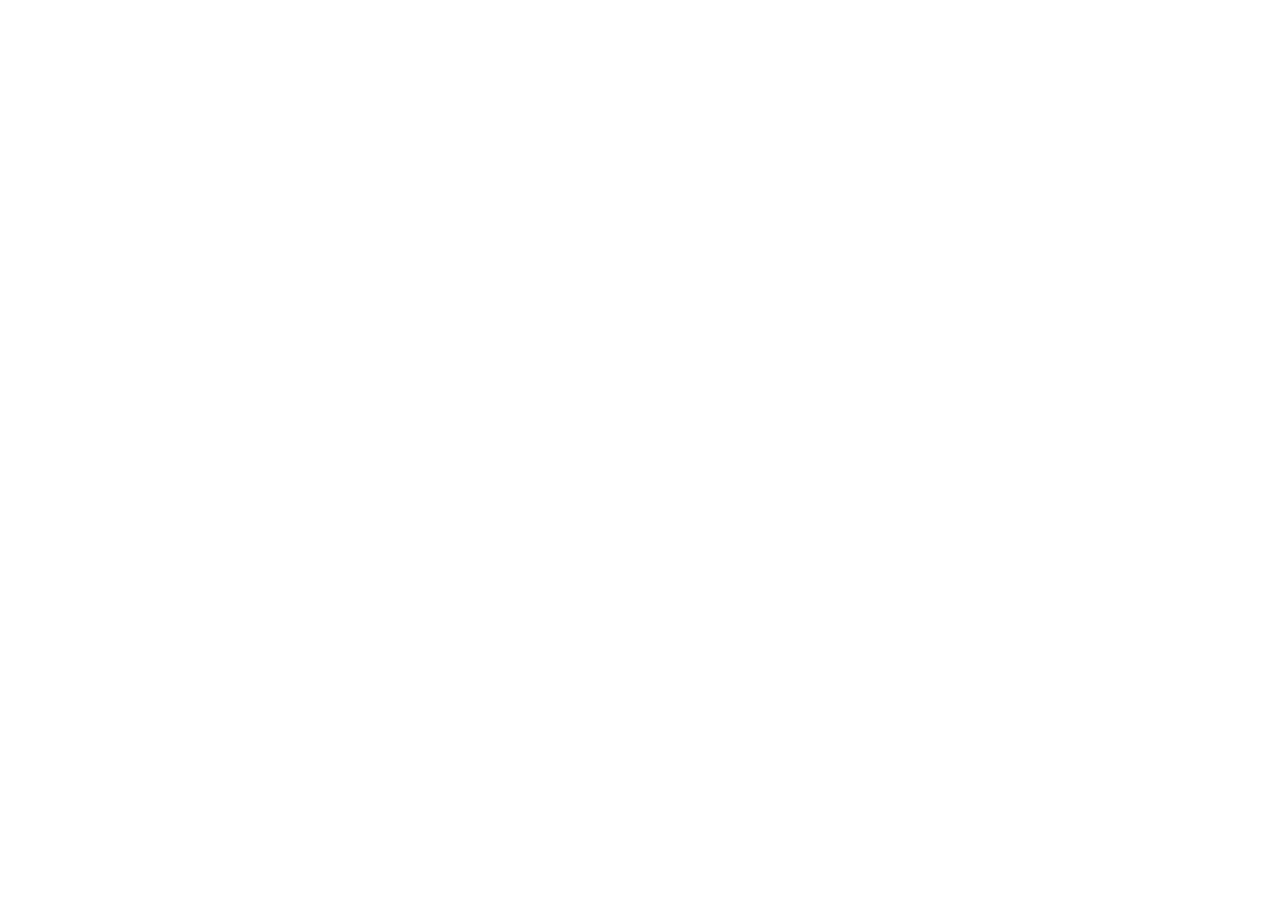
==== index.html @ 6e57a61f "demo" ====
<!DOCTYPE html>
<html lang="en">
<head>
    <meta charset="UTF-8">
    <meta name="viewport" content="width=device-width, initial-scale=1.0">
    <title>Gabriel Awushie-Tetteh</title>
</head>
<body>
    
</body>
</html>
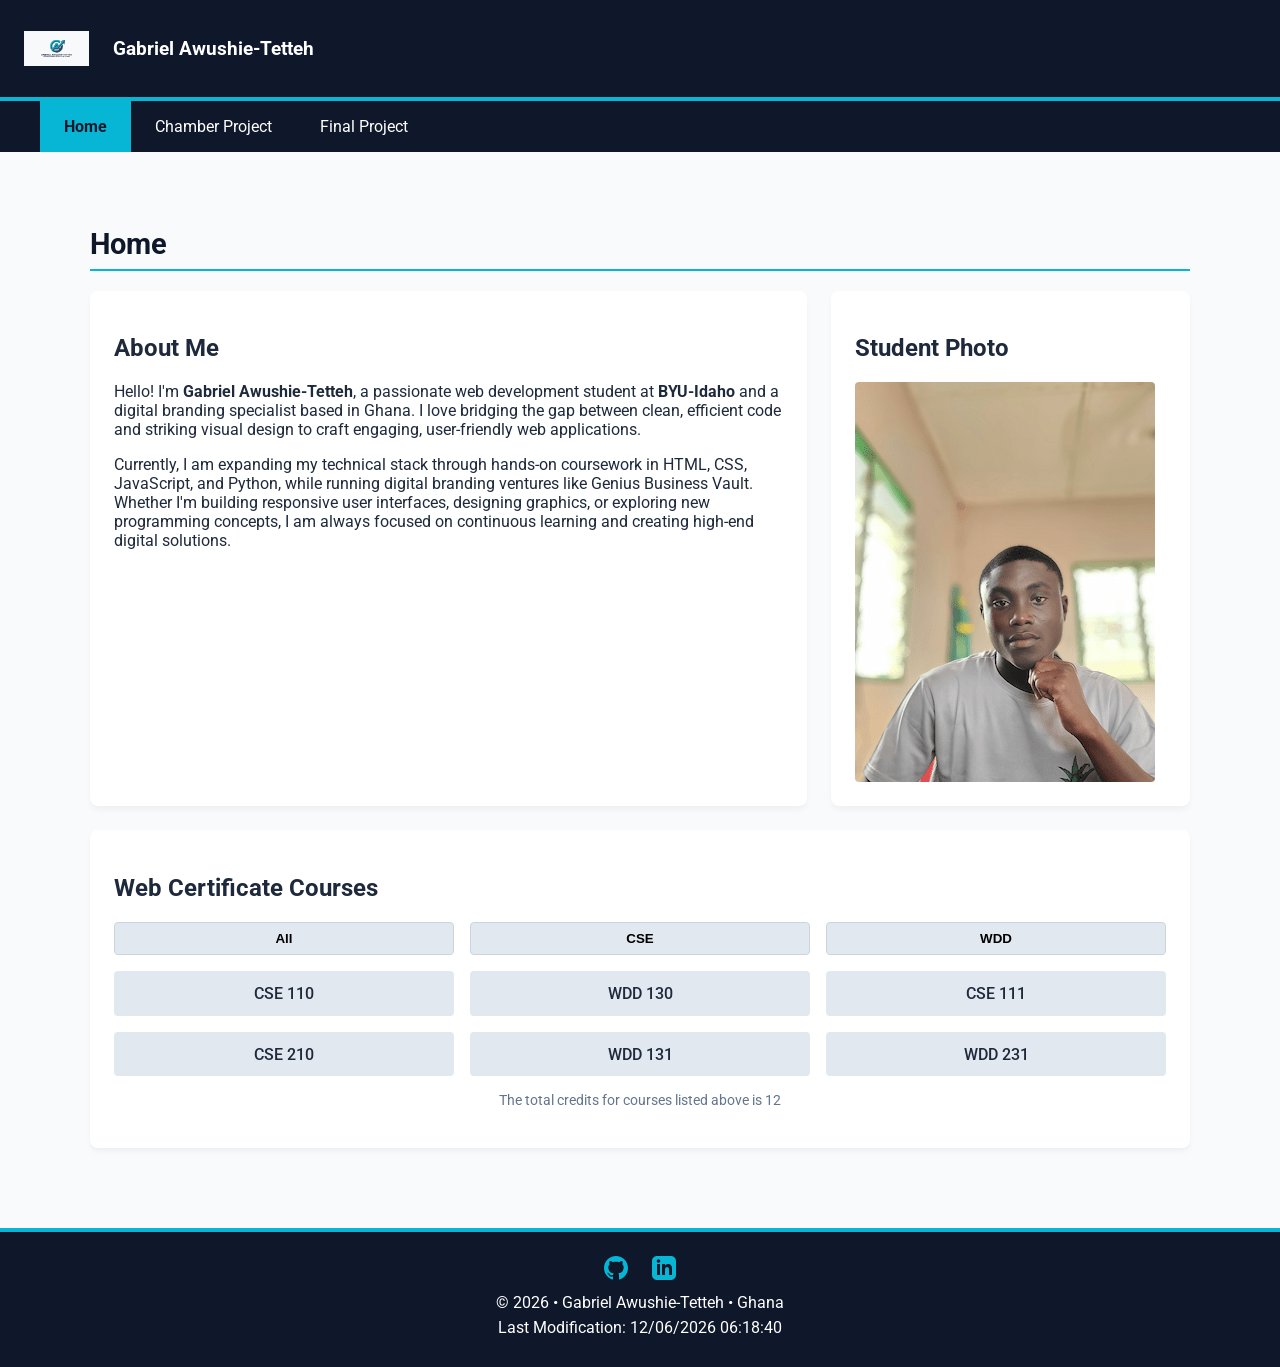
==== commit 83705428: "creating course homepage" ====
--- a/index.html
+++ b/index.html
@@ -1,11 +1,95 @@
 <!DOCTYPE html>
 <html lang="en">
+
 <head>
     <meta charset="UTF-8">
     <meta name="viewport" content="width=device-width, initial-scale=1.0">
-    <title>Gabriel Awushie-Tetteh</title>
+    <title>Gabriel Awushie-Tetteh - WDD 231 Home</title>
+    <meta name="description" content="WDD 231 course home page for Gabriel Awushie-Tetteh">
+    <meta name="author" content="Gabriel Awushie-Tetteh">
+
+    <!-- Google Fonts -->
+    <link rel="preconnect" href="https://fonts.googleapis.com">
+    <link rel="preconnect" href="https://fonts.gstatic.com" crossorigin>
+    <link href="https://fonts.googleapis.com/css2?family=Roboto:wght@400;700&display=swap" rel="stylesheet">
+
+    <!-- Stylesheets -->
+    <link rel="stylesheet" href="styles/small.css">
+    <link rel="stylesheet" href="styles/large.css" media="(min-width: 37.5rem)">
+    
+    <script src="scripts/homepage.js" defer></script>
 </head>
+
 <body>
-    
+    <header>
+        <img src="images/logo.svg" alt="Site Logo">
+        <span>Gabriel Awushie-Tetteh</span>
+        <button id="menu" aria-label="Open Navigation Menu"></button>
+    </header>
+
+    <nav>
+        <ul class="navigation">
+            <li><a href="#" class="active">Home</a></li>
+            <li><a href="#">Chamber Project</a></li>
+            <li><a href="#">Final Project</a></li>
+        </ul>
+    </nav>
+
+    <main>
+        <h1>Home</h1>
+
+        <div class="hero-grid">
+            <section class="about">
+                <h2>About Me</h2>
+            <p>Hello! I'm <strong>Gabriel Awushie-Tetteh</strong>, a passionate web development student at
+                <strong>BYU-Idaho</strong> and a digital branding specialist based in Ghana. I love bridging the gap
+                between clean, efficient code and striking visual design to craft engaging, user-friendly web applications.</p>
+            <p>Currently, I am expanding my technical stack through hands-on coursework in HTML, CSS, JavaScript, and Python, while
+                running digital branding ventures like Genius Business Vault. Whether I'm building responsive user
+                interfaces, designing graphics, or exploring new programming concepts, I am always focused on continuous learning
+                and creating high-end digital solutions.</p>
+            </section>
+
+            <section class="photo">
+                <h2>Student Photo</h2>
+                <img src="images/profile.webp" alt="Gabriel Awushie-Tetteh Student Photo">
+            </section>
+        </div>
+
+        <section class="certificates">
+            <h2>Web Certificate Courses</h2>
+        <div class="cert-filter-buttons">
+            <button id="all-btn">All</button>
+            <button id="cse-btn">CSE</button>
+            <button id="wdd-btn">WDD</button>
+        </div>
+            <div class="cert-list">
+                <div class="cert-item">WDD 130</div>
+                <div class="cert-item">WDD 131</div>
+                <div class="cert-item">WDD 231</div>
+            </div>
+            <p class="cert-credits">The total credits for courses listed above is 6</p>
+        </section>
+    </main>
+
+<footer>
+    <div class="social-links">
+        <a href="https://github.com/GeniusGabriel" target="_blank" aria-label="GitHub">
+            <svg width="24" height="24" viewBox="0 0 24 24" fill="currentColor">
+                <path
+                    d="M12 0c-6.626 0-12 5.373-12 12 0 5.302 3.438 9.8 8.207 11.387.599.111.793-.261.793-.577v-2.234c-3.338.726-4.033-1.416-4.033-1.416-.546-1.387-1.333-1.756-1.333-1.756-1.089-.745.083-.729.083-.729 1.205.084 1.839 1.237 1.839 1.237 1.07 1.834 2.807 1.304 3.492.997.107-.775.418-1.305.762-1.604-2.665-.305-5.467-1.334-5.467-5.931 0-1.311.469-2.381 1.236-3.221-.124-.303-.535-1.524.117-3.176 0 0 1.008-.322 3.301 1.23.957-.266 1.983-.399 3.003-.404 1.02.005 2.047.138 3.006.404 2.291-1.552 3.297-1.23 3.297-1.23.653 1.653.242 2.874.118 3.176.77.84 1.235 1.911 1.235 3.221 0 4.609-2.807 5.624-5.479 5.921.43.372.823 1.102.823 2.222v3.293c0 .319.192.694.801.576 4.765-1.589 8.199-6.086 8.199-11.386 0-6.627-5.373-12-12-12z" />
+            </svg>
+        </a>
+        <a href="https://www.linkedin.com/in/gabriel-awushie-tetteh-2741223a4" target="_blank" aria-label="LinkedIn">
+            <svg width="24" height="24" viewBox="0 0 24 24" fill="currentColor">
+                <path
+                    d="M19 0h-14c-2.761 0-5 2.239-5 5v14c0 2.761 2.239 5 5 5h14c2.762 0 5-2.239 5-5v-14c0-2.761-2.238-5-5-5zm-11 19h-3v-11h3v11zm-1.5-12.268c-.966 0-1.75-.79-1.75-1.764s.784-1.764 1.75-1.764 1.75.79 1.75 1.764-.783 1.764-1.75 1.764zm13.5 12.268h-3v-5.604c0-3.368-4-3.113-4 0v5.604h-3v-11h3v1.765c1.396-2.586 7-2.777 7 2.476v6.759z" />
+            </svg>
+        </a>
+    </div>
+    <p>&copy; <span id="currentyear"></span> • Gabriel Awushie-Tetteh • Ghana</p>
+    <p id="lastModified"></p>
+</footer>
 </body>
+
 </html>
--- a/styles/small.css
+++ b/styles/small.css
@@ -0,0 +1,197 @@
+:root {
+    --bg-color: #f8fafc;
+    --card-bg: #ffffff;
+    --primary-color: #0f172a;
+    --accent-color: #06b6d4;
+    --text-color: #1e293b;
+    --nav-bg: #1e293b;
+}
+
+/* Base Layout */
+body {
+    font-family: 'Roboto', sans-serif;
+    margin: 0;
+    padding: 0;
+    box-sizing: border-box;
+    background-color: var(--bg-color);
+    color: var(--text-color);
+}
+
+/* Header */
+header {
+    background-color: var(--primary-color);
+    color: #ffffff;
+    padding: 1rem 1.5rem;
+    display: flex;
+    align-items: center;
+    gap: 1rem;
+    border-bottom: 4px solid var(--accent-color);
+}
+
+header img {
+    width: 65px;
+    height: 65px;
+    object-fit: contain;
+}
+
+header span {
+    font-size: 1.2rem;
+    font-weight: 700;
+}
+
+/* Hamburger Button */
+#menu {
+    font-size: 1.8rem;
+    background: none;
+    border: none;
+    color: #ffffff;
+    cursor: pointer;
+    margin-left: auto;
+}
+
+#menu::before {
+    content: "☰";
+}
+
+#menu.open::before {
+    content: "✕";
+}
+
+/* Navigation */
+nav {
+    background-color: var(--nav-bg);
+}
+
+.navigation {
+    display: none;
+    list-style: none;
+    margin: 0;
+    padding: 0;
+}
+
+.navigation.open {
+    display: flex;
+    flex-direction: column;
+}
+
+.navigation li a {
+    display: block;
+    color: #ffffff;
+    text-decoration: none;
+    padding: 0.8rem 1.5rem;
+    border-bottom: 1px solid rgba(255, 255, 255, 0.05);
+}
+
+.navigation li a:hover,
+.navigation li a.active {
+    background-color: var(--accent-color);
+    color: var(--primary-color);
+    font-weight: 700;
+}
+
+/* Main Content Area */
+main {
+    max-width: 900px;
+    margin: 0 auto;
+    padding: 1.5rem;
+}
+
+h1 {
+    font-size: 1.8rem;
+    color: var(--primary-color);
+    border-bottom: 2px solid var(--accent-color);
+    padding-bottom: 0.5rem;
+}
+
+section {
+    background: var(--card-bg);
+    padding: 1.5rem;
+    margin-bottom: 1.5rem;
+    border-radius: 8px;
+    box-shadow: 0 4px 6px -1px rgba(15, 23, 42, 0.05);
+}
+
+section img {
+    max-width: 100%;
+    height: auto;
+    display: block;
+    margin-top: 0.5rem;
+    border-radius: 4px;
+}
+
+/* Certificate Courses Section */
+.cert-filter-buttons {
+    display: flex;
+    gap: 0.5rem;
+    margin-bottom: 1rem;
+}
+
+.cert-filter-buttons button {
+    flex: 1;
+    padding: 0.5rem;
+    background-color: #e2e8f0;
+    border: 1px solid #cbd5e1;
+    font-weight: bold;
+    cursor: pointer;
+    border-radius: 4px;
+}
+
+.cert-list {
+    display: flex;
+    flex-direction: column;
+    gap: 0.5rem;
+}
+
+.cert-item {
+    background-color: #e2e8f0;
+    text-align: center;
+    padding: 0.8rem;
+    border-radius: 4px;
+    font-weight: 500;
+}
+
+.cert-item.completed {
+    background-color: var(--accent-color);
+    color: var(--primary-color);
+    font-weight: 700;
+}
+
+.cert-credits {
+    text-align: center;
+    font-size: 0.9rem;
+    margin-top: 1rem;
+    color: #64748b;
+}
+
+/* Footer */
+footer {
+    background-color: var(--primary-color);
+    color: #ffffff;
+    text-align: center;
+    padding: 1.5rem;
+    margin-top: 2rem;
+    border-top: 4px solid var(--accent-color);
+}
+
+.social-links {
+    display: flex;
+    justify-content: center;
+    gap: 1.5rem;
+    margin-bottom: 0.8rem;
+}
+
+.social-links a {
+    color: var(--accent-color);
+    display: inline-flex;
+    align-items: center;
+    transition: transform 0.2s ease, color 0.2s ease;
+}
+
+.social-links a:hover {
+    color: #ffffff;
+    transform: translateY(-2px);
+}
+
+footer p {
+    margin: 0.4rem 0;
+}
--- a/styles/large.css
+++ b/styles/large.css
@@ -0,0 +1,58 @@
+@media (min-width: 37.5rem) {
+
+    /* Header layout */
+    header {
+        justify-content: flex-start;
+        gap: 1.5rem;
+    }
+
+    #menu {
+        display: none;
+    }
+
+    /* Horizontal navigation */
+    nav {
+        background-color: var(--primary-color);
+    }
+
+    .navigation {
+        display: flex !important;
+        flex-direction: row;
+        justify-content: flex-start;
+        max-width: 1200px;
+        margin: 0 auto;
+    }
+
+    .navigation li a {
+        border-bottom: none;
+        padding: 1rem 1.5rem;
+    }
+
+    /* Main Grid Layout matching template */
+    main {
+        max-width: 1100px;
+        margin: 2rem auto;
+    }
+
+    .hero-grid {
+        display: grid;
+        grid-template-columns: 2fr 1fr;
+        gap: 1.5rem;
+    }
+
+    section {
+        margin-bottom: 1.5rem;
+    }
+
+    /* Certificate Courses Grid */
+    .cert-filter-buttons {
+        gap: 1rem;
+        margin-bottom: 1rem;
+    }
+
+    .cert-list {
+        display: grid;
+        grid-template-columns: repeat(3, 1fr);
+        gap: 1rem;
+    }
+}
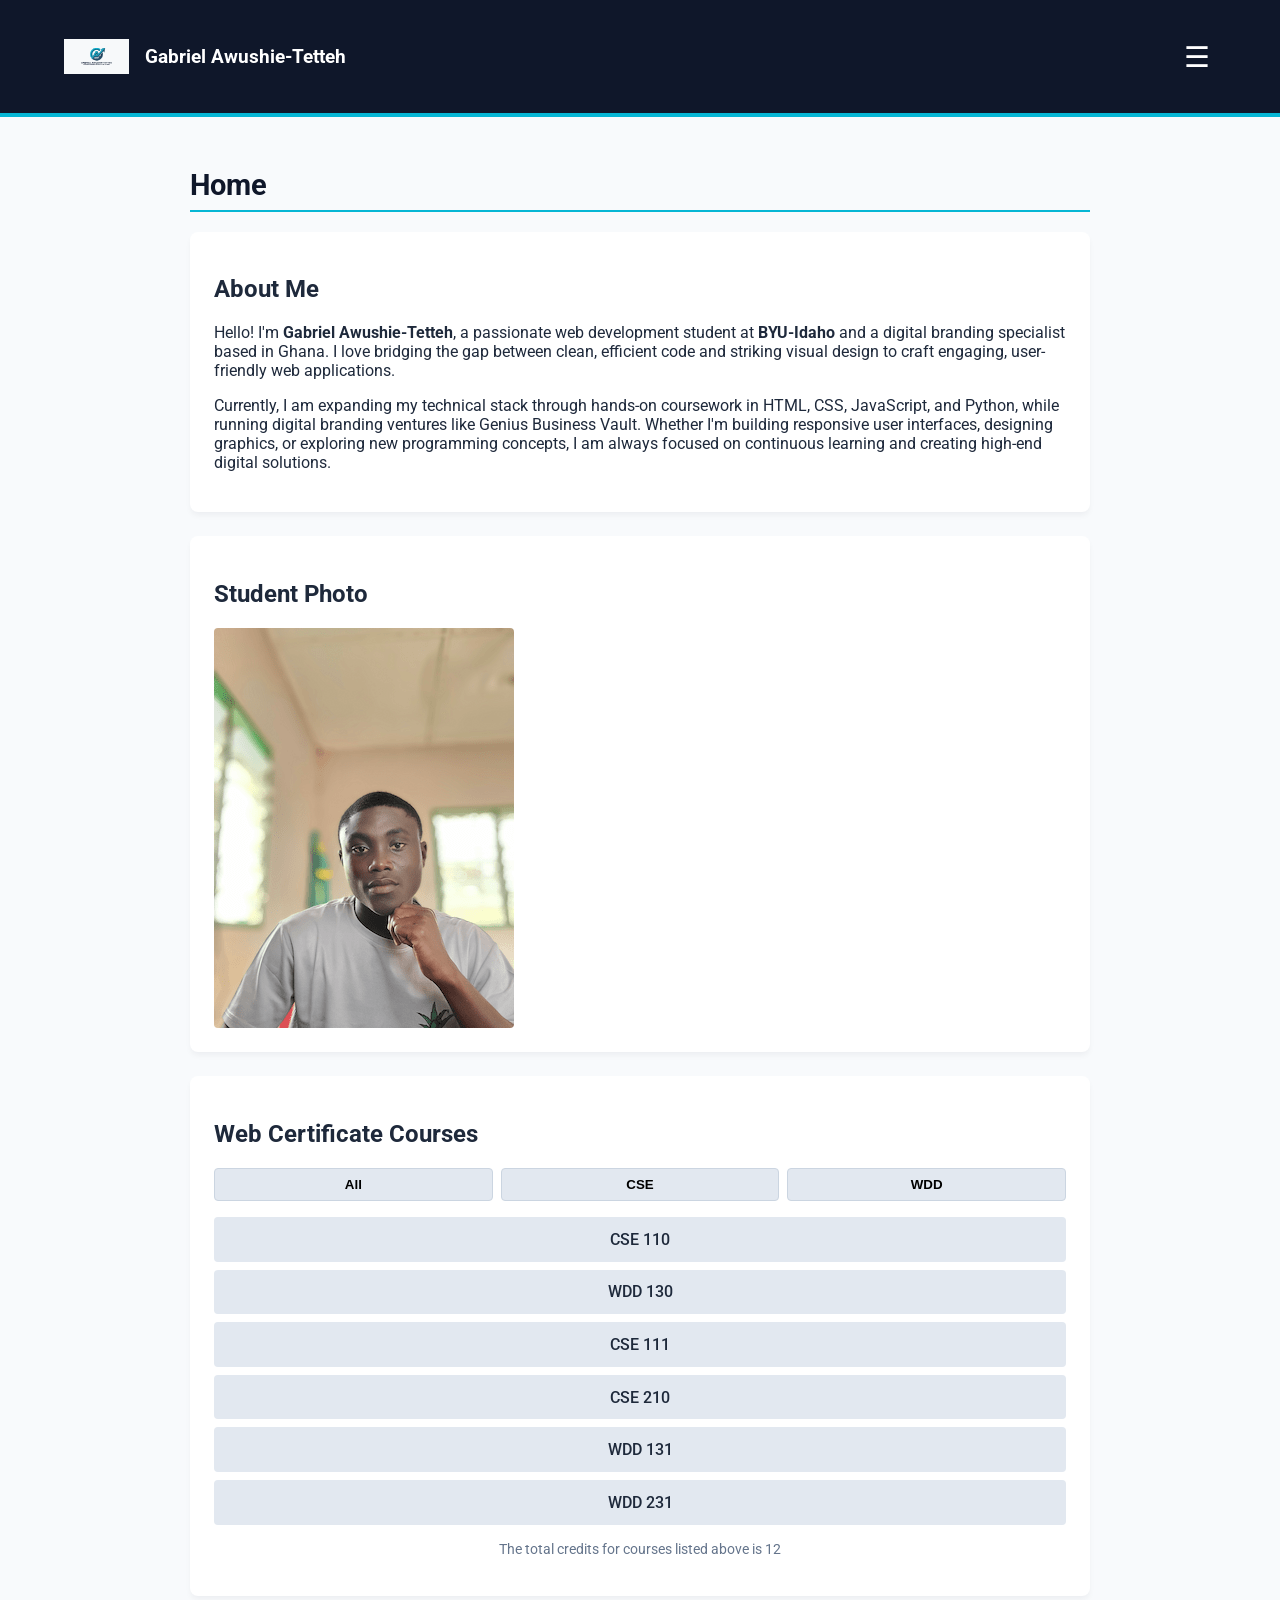
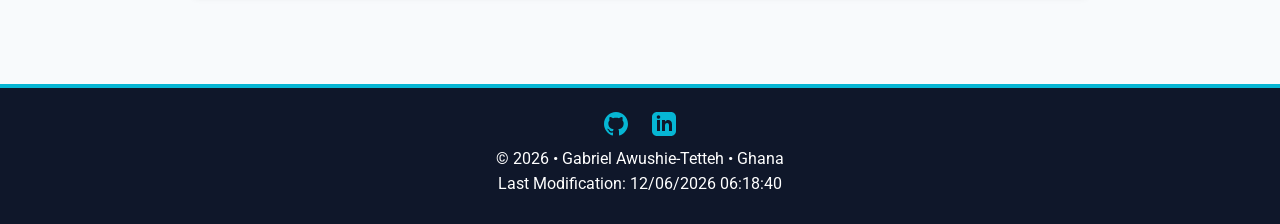
==== commit fcaa2a08: "updating chamber directory project" ====
--- a/index.html
+++ b/index.html
@@ -7,6 +7,10 @@
     <title>Gabriel Awushie-Tetteh - WDD 231 Home</title>
     <meta name="description" content="WDD 231 course home page for Gabriel Awushie-Tetteh">
     <meta name="author" content="Gabriel Awushie-Tetteh">
+    <meta property="og:title"  content="Gabriel Awushie_Tetteh | WDD 231 Portfolio">
+    <meta property="og:description" content="Explore web development projects, certificate courses, and digital solutions by Gabriel Awushie-Tetteh at BYU-Idaho." >
+    <meta property="og:image" content="https://raw.githubusercontent.com/YOUR_GITHUB_USERNAME/wdd231/main/images/logo.png" />
+    <meta property="og:type" content="website" />
 
     <!-- Google Fonts -->
     <link rel="preconnect" href="https://fonts.googleapis.com">
@@ -16,13 +20,14 @@
     <!-- Stylesheets -->
     <link rel="stylesheet" href="styles/small.css">
     <link rel="stylesheet" href="styles/large.css" media="(min-width: 37.5rem)">
+    <link rel="icon" href="favicon.ico">
     
     <script src="scripts/homepage.js" defer></script>
 </head>
 
 <body>
     <header>
-        <img src="images/logo.svg" alt="Site Logo">
+        <img src="images/logo.svg" alt="Site Logo" width="24" height="24">
         <span>Gabriel Awushie-Tetteh</span>
         <button id="menu" aria-label="Open Navigation Menu"></button>
     </header>
--- a/styles/large.css
+++ b/styles/large.css
@@ -1,58 +1,75 @@
-@media (min-width: 37.5rem) {
+/* LARGER SCREENS */
+@media screen and (min-width: 40rem) {
 
-    /* Header layout */
     header {
-        justify-content: flex-start;
-        gap: 1.5rem;
+        padding: 1.5rem 5%;
     }
 
-    #menu {
+    .brand h1 {
+        font-size: 1.8rem;
+    }
+
+    #menu-button {
         display: none;
     }
 
-    /* Horizontal navigation */
     nav {
-        background-color: var(--primary-color);
+        display: block;
     }
 
-    .navigation {
-        display: flex !important;
-        flex-direction: row;
-        justify-content: flex-start;
-        max-width: 1200px;
-        margin: 0 auto;
+    nav ul {
+        display: flex;
+        justify-content: center;
     }
 
-    .navigation li a {
+    nav a {
+        padding: 1rem 1.5rem;
         border-bottom: none;
-        padding: 1rem 1.5rem;
     }
 
-    /* Main Grid Layout matching template */
     main {
-        max-width: 1100px;
-        margin: 2rem auto;
+        padding: 2rem;
     }
 
-    .hero-grid {
-        display: grid;
-        grid-template-columns: 2fr 1fr;
-        gap: 1.5rem;
+    .page-intro {
+        padding: 3rem 2rem;
     }
 
-    section {
-        margin-bottom: 1.5rem;
+    .page-intro h2 {
+        font-size: 2.3rem;
     }
 
-    /* Certificate Courses Grid */
-    .cert-filter-buttons {
-        gap: 1rem;
-        margin-bottom: 1rem;
+     /* GRID VIEW */
+        .members-grid {
+            display: grid;
+            grid-template-columns: repeat(2, 1fr);
+            gap: 1.5rem;
+            align-items: stretch;
+        }
+    
+        /* LIST VIEW */
+        .members-list {
+            display: flex;
+            flex-direction: column;
+            gap: 1rem;
+        }
+    
+        .members-list .member-card {
+            display: block;
+            width: 100%;
+        }
+    .footer-content {
+        display: flex;
+        justify-content: space-around;
+        align-items: center;
+        text-align: left;
+        gap: 2rem;
     }
+}
 
-    .cert-list {
-        display: grid;
+@media screen and (min-width: 65rem) {
+
+    .members-grid {
         grid-template-columns: repeat(3, 1fr);
-        gap: 1rem;
     }
 }
